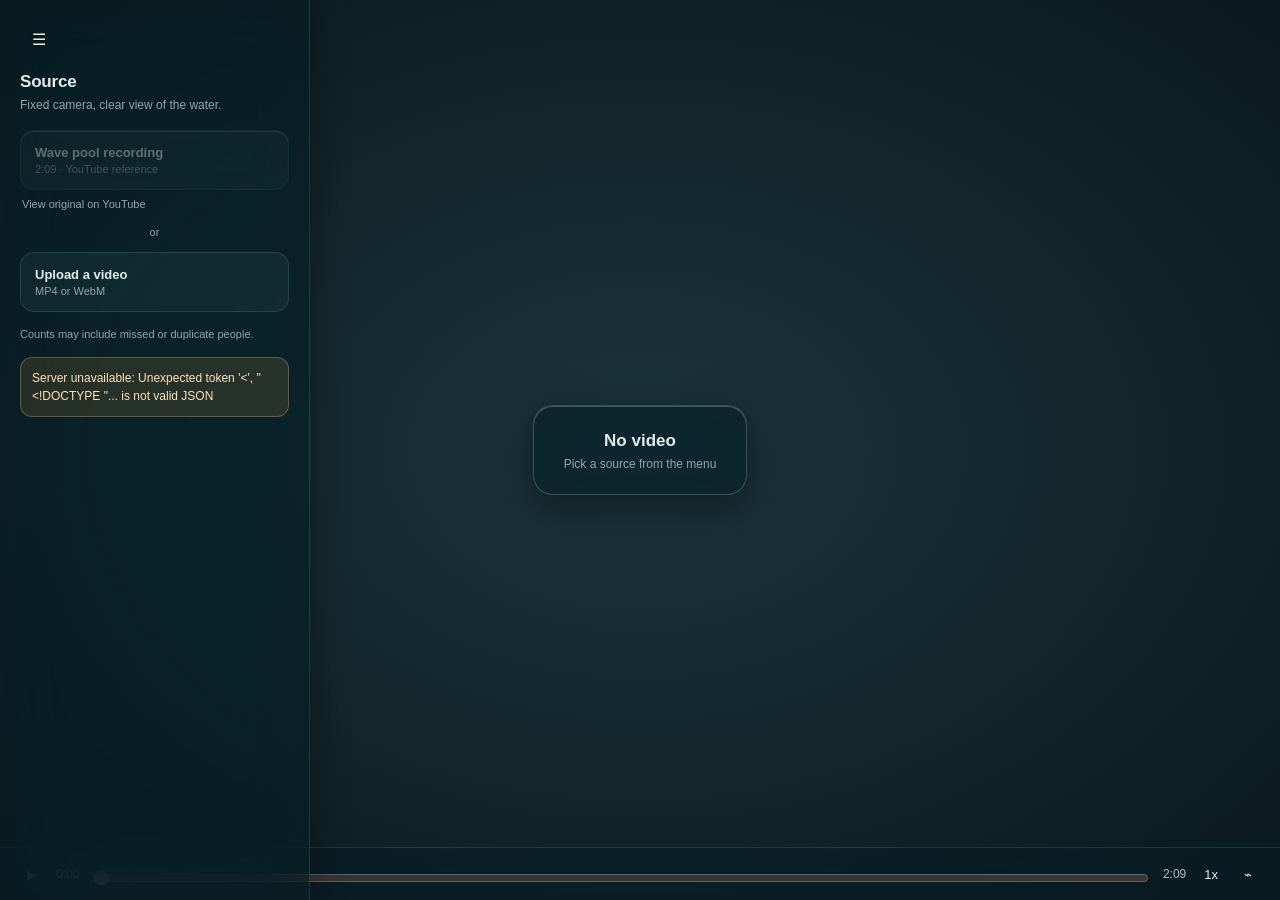
==== frontend/index.html @ 60c7e8cd "Flag possibly under-water swimmers and add 3D view presets - A lost person counts as possibly under " ====
<!doctype html>
<html lang="en">
<head>
  <meta charset="utf-8"><meta name="viewport" content="width=device-width,initial-scale=1">
  <meta name="theme-color" content="#0b1519">
  <title>Poolside - person detection</title>
  <link rel="stylesheet" href="./style.css">
  <link rel="icon" href="data:image/svg+xml,%3Csvg xmlns='http://www.w3.org/2000/svg' viewBox='0 0 32 32'%3E%3Crect width='32' height='32' rx='8' fill='%230b1519'/%3E%3Ctext x='4' y='26' font-size='32' fill='%239be6ce'%3E≈%3C/text%3E%3C/svg%3E">
</head>
<body class="menu-open">
  <button id="menu-toggle" class="menu-toggle" aria-label="Toggle menu" aria-controls="setup-panel" aria-expanded="true">☰</button>
  <header class="topbar">
    <a class="brand" href="/" aria-label="Poolside home"><span class="brand-mark">≈</span> poolside<span class="brand-dot">.</span></a>
    <div class="workspace-label">RECORDED VIDEO <span>/</span> NEW SPACE</div>
    <span class="privacy"><i></i> Server processing</span>
  </header>
  <main>
    <div class="heading"><div><div class="eyebrow">PERSON DETECTION / RF-DETR NANO</div><h1>See the people in your pool.</h1><p>Upload a recording, analyze it, and review person detections in sync with the video.</p></div><span class="edition">PROTOTYPE <b>01</b></span></div>
    <nav class="steps" aria-label="Setup progress">
      <div class="step active" data-step="source"><span>01</span> Connect footage</div><div class="step" data-step="calibrate"><span>02</span> Define your space</div><div class="step" data-step="scan"><span>03</span> Analyze recording</div><div class="step" data-step="twin"><span>04</span> Review</div>
    </nav>
    <div class="workspace">
      <aside id="setup-panel" class="setup-panel">
        <section id="source-panel">
          <h2>Source</h2><p>Fixed camera, clear view of the water.</p>
          <button id="reference-button" class="source-card" disabled><strong>Wave pool recording</strong><small>2:09 · YouTube reference</small></button>
          <a class="source-link" href="https://www.youtube.com/watch?v=PuAfTA2wf7o" target="_blank" rel="noreferrer">View original on YouTube</a>
          <div class="or">or</div>
          <label class="upload-zone" for="video-file"><strong>Upload a video</strong><small>MP4 or WebM</small></label><input id="video-file" type="file" accept="video/mp4,video/webm" hidden>
          <p class="note">Counts may include missed or duplicate people.</p>
        </section>
        <section id="calibrate-panel" hidden>
          <h2>Pool area</h2><p>Drag the four corners around the water, clockwise from the far left.</p>
          <div class="calibration-note">The reference markers approximate the visible region, not the entire pool.</div>
          <div class="field-grid"><label>Width <span>m</span><input id="pool-width" type="number" min="2" max="100" step="0.5" value="20"></label><label>Length <span>m</span><input id="pool-length" type="number" min="2" max="100" step="0.5" value="30"></label><label>Wall height <span>m</span><input id="pool-depth" type="number" min="0.3" max="10" step="0.1" value="1.5"></label><label>Water height <span>m</span><input id="water-height" type="number" min="0.1" max="10" step="0.1" value="1.1"></label></div>
<button id="scan-button" class="primary">Analyze recording</button><button id="last-analysis" class="secondary" hidden>Review last analysis</button><details class="more-settings"><summary>Time settings</summary>
          <p class="micro">Analyzes the whole video by default.</p>
          <div class="field-grid"><label>Analyze from <span>seconds</span><input id="analysis-start" type="number" min="0" step="0.2" value="0"></label><label>Analyze until <span>seconds</span><input id="analysis-end" type="number" min="0.2" step="0.2"></label></div>
          <label class="field-label">Mapping valid until <span>seconds</span><input id="mapping-end" type="number" min="1" step="1" value="95"></label>
          <p class="micro">Mapping starts at this frame. Stop before the reference zoom at 1:35, or before any camera movement in your own clip.</p>
          </details><button id="calibration-import" class="text-button">Import box results</button><button id="back-button" class="text-button">Change video</button>
        </section>
        <section id="scan-panel" hidden>
          <h2>Analysis</h2><p>Running on the server. You can review results while it runs.</p>
          <div class="scan-log"><div id="scan-geometry">○ Mapping reference plane</div><div id="scan-model">○ Loading vision model</div><div id="scan-detections">○ Detecting visible people</div></div>
          <div class="scan-progress"><div id="scan-progress-bar"></div></div><p id="scan-status" class="micro" aria-live="polite">Preparing your space…</p>
          <button id="review-progress" class="secondary">Review available results</button><button id="cancel-scan" class="text-button">Cancel analysis</button>
        </section>
        <section id="twin-panel" hidden>
          <h2>Review</h2>
          <div class="stat-grid"><div><strong id="person-count">0</strong><span>person boxes - entire frame</span></div><div><strong id="inference-time">—</strong><span>inference / ms</span></div></div>
          <div class="view-switch" role="group" aria-label="View"><button data-view="video" class="selected">Footage</button><button data-view="split">Both</button><button data-view="twin">Digital twin</button></div>
          <div class="twin-details"><div><span>Water region</span><b id="region-size">20 × 30 m</b></div><div><span>Geometry</span><b>Estimated</b></div><div><span>Inside outline - estimated</span><b id="pool-count">&mdash;</b></div><div><span>Model</span><b>RF-DETR Nano</b></div><div><span>Processing</span><b id="delegate">Starting</b></div></div>
          <label class="field-label">Display confidence <span id="threshold-value">0.20</span><input id="confidence" type="range" min="0.2" max="0.95" step="0.01" value="0.2"></label><p id="job-status" class="micro" aria-live="polite"></p><button id="cancel-job" class="text-button" hidden>Cancel analysis</button><button id="recalibrate-button" class="secondary">Adjust pool mapping</button>
          <button id="export-button" class="text-button">Export setup</button>
          <button id="tracking-button" class="text-button">Import box results</button><input id="tracking-file" type="file" accept=".json,application/json" hidden>
          <button id="resume-inference" class="text-button" hidden>Return to server results</button>
          <p class="micro">No identity tracking or drowning classification in this version. Pool membership and 3D positions are approximate.</p>
        </section>
        <div id="message" role="status" aria-live="polite" hidden></div>
      </aside>
      <section class="viewer-area" aria-label="Video and digital twin">
        <div class="viewer-top"><span><i class="status-dot"></i><b id="viewer-title">REFERENCE / WAVE POOL</b></span><span id="viewer-meta">RECORDED FOOTAGE</span></div>
        <div id="stage" class="stage">
          <div id="video-pane" class="video-pane"><video id="video" preload="auto" playsinline muted></video><canvas id="overlay" aria-label="Pool calibration and person boxes"></canvas><div id="handles"></div><div id="video-empty"><div class="empty-card"><p>No video</p><small>Pick a source from the menu</small></div></div></div>
          <div id="three-pane" class="three-pane"><canvas id="three-canvas" aria-label="Interactive estimated 3D pool"></canvas><div class="scene-label">Estimated 3D view</div><div class="orbit-hint">Drag to orbit · Scroll to zoom</div><div class="view-presets"><button data-preset="top">Top</button><button data-preset="front">Front</button><button data-preset="camera">Camera</button></div><button id="reset-camera" aria-label="Reset 3D camera">⌖</button></div>
          <div id="scan-effect" hidden><div class="scan-line"></div><div class="scan-chip"><i></i>Analyzing frames</div></div>
          <div id="zoom-warning" hidden><strong>Camera framing has changed.</strong><span>The water mapping ends here. Recalibrate this segment to continue the 3D view.</span><button id="zoom-recalibrate">Recalibrate segment →</button></div>
          <div id="hud" class="hud" hidden><strong id="hud-people">0</strong> people detected<div id="hud-alert" hidden></div></div>
        </div>
        <div class="transport"><button id="play-button" aria-label="Play recording" disabled>▶</button><span id="time-current">0:00</span><input id="timeline" aria-label="Seek recording" type="range" min="0" max="129" step="0.01" value="0" disabled><span id="time-total">2:09</span><button id="speed-button" title="Playback speed">1x</button><button id="mute-button" aria-label="Toggle audio">⌁</button></div>
        <div class="viewer-footer"><span id="tracking-status">Awaiting source connection</span><span>RECORDED ANALYSIS <i>↗</i></span></div>
      </section>
    </div>
    <footer><span><i></i> Video is processed and stored on the connected server.</span><span>Person detection prototype - no drowning assessment</span></footer>
  </main>
  <script type="module" src="./app.js"></script>
</body>
</html>
---- frontend/style.css ----
/* Apple-style glass over full-window video, tinted with the original Poolside teal and mint. Three glass tiers, one mint accent. */
:root{
  --font:-apple-system,BlinkMacSystemFont,"SF Pro Text","SF Pro Display","Helvetica Neue",Inter,Arial,sans-serif;
  --text:#e2ece9;--text-mid:rgba(226,236,233,.78);--text-muted:#8fa8a8;
  --glass-strong:rgba(12,28,33,.58);--glass-mid:rgba(155,230,206,.10);--glass-light:rgba(155,230,206,.05);
  --edge:rgba(171,242,216,.24);--edge-light:rgba(171,242,216,.13);--rim:inset 0 1px 0 rgba(205,255,236,.24);
  --shadow:0 12px 40px rgba(0,0,0,.4);
  --accent:#9be6ce;--accent-hover:#b6f0da;--on-accent:#15362c;--tint-hover:rgba(155,230,206,.18);
  color-scheme:dark;
}
*{box-sizing:border-box}
html,body{margin:0;height:100%;background:#091215;color:var(--text);font-family:var(--font);-webkit-font-smoothing:antialiased;font-synthesis:none}
button,input{font:inherit;color:inherit}
button{cursor:pointer}
button:disabled{opacity:.4;cursor:default}
:focus-visible{outline:2px solid var(--accent);outline-offset:3px}
[hidden]{display:none!important}
p{margin:0;font-size:12px;line-height:1.5;color:var(--text-mid)}

/* Glass tiers */
.setup-panel,.transport,.empty-card,#zoom-warning>div,.scan-chip{
  -webkit-backdrop-filter:blur(28px) saturate(170%);backdrop-filter:blur(28px) saturate(170%);
  background:var(--glass-strong);border:1px solid var(--edge);box-shadow:var(--rim),var(--shadow)}
.source-card,.stat-grid>div,.secondary,.view-switch,#reset-camera{
  -webkit-backdrop-filter:blur(16px);backdrop-filter:blur(16px);
  background:var(--glass-mid);border:1px solid var(--edge-light);box-shadow:var(--rim)}
.upload-zone,input[type=number],.calibration-note,.twin-details,#message{background:var(--glass-light);border:1px solid var(--edge-light)}

/* Page frame: legacy website chrome stays in the DOM for app.js but is not shown */
.topbar,.heading,.steps,footer,.viewer-top,.viewer-footer{display:none}
main{padding:0}
.workspace{position:fixed;inset:0}
.viewer-area{position:absolute;inset:0;display:flex;flex-direction:column;background:#091215}
.stage{position:relative;flex:1;overflow:hidden;background:#091215}
.video-pane{position:absolute;inset:0;transition:opacity 1.3s,width .7s}
.video-pane video{width:100%;height:100%;object-fit:contain;display:block}
.video-pane canvas{position:absolute;inset:0;width:100%;height:100%;pointer-events:none}
#handles{position:absolute;inset:0;pointer-events:none}
.three-pane{position:absolute;inset:0;opacity:0;pointer-events:none;transition:opacity 1.5s,left .7s;background:radial-gradient(ellipse at 50% 60%,#173337,#0b191d 80%)}
#three-canvas{width:100%;height:100%;display:block;touch-action:none}
.stage[data-view=twin] .three-pane{opacity:1;pointer-events:auto}
.stage[data-view=twin] .video-pane{opacity:0;pointer-events:none}
.stage[data-view=split] .video-pane{width:50%}
.stage[data-view=split] .three-pane{left:50%;opacity:1;pointer-events:auto;border-left:1px solid var(--edge-light)}

/* Menu */
.menu-toggle{position:fixed;top:20px;left:20px;z-index:8;width:38px;height:38px;border-radius:12px;font-size:16px;display:grid;place-items:center}
.setup-panel{position:absolute;top:0;left:0;bottom:0;width:min(310px,88vw);z-index:7;overflow-y:auto;border:0;border-right:1px solid var(--edge-light);border-radius:0;box-shadow:8px 0 30px rgba(0,0,0,.25);padding:72px 20px 90px;transform:translateX(-100%);transition:transform .3s cubic-bezier(.2,.8,.2,1)}
body.menu-open .setup-panel{transform:none}
.setup-panel h2{font-size:17px;font-weight:600;letter-spacing:-.2px;margin:0 0 4px}
.setup-panel h2+p{color:var(--text-muted)}
.source-card{width:100%;margin-top:16px;text-align:left;border-radius:14px;padding:14px;transition:background .2s}
.source-card:hover{background:var(--tint-hover)}
.source-card strong,.upload-zone strong{display:block;font-size:13px;font-weight:600}
.source-card small,.upload-zone small{display:block;font-size:11px;color:var(--text-muted);margin-top:3px}
.source-link{display:inline-block;margin:8px 2px 0;font-size:11px;color:var(--text-muted);text-decoration:none}
.source-link:hover{color:var(--text)}
.or{text-align:center;font-size:11px;color:var(--text-muted);margin:14px 0}
.upload-zone{display:block;border-radius:14px;padding:14px;cursor:pointer;transition:background .2s}
.upload-zone:hover{background:var(--glass-mid)}
.note{margin-top:14px;font-size:11px;color:var(--text-muted)}

/* Fields and buttons */
.field-grid{display:grid;grid-template-columns:1fr 1fr;gap:10px;margin-top:14px}
.field-grid label,.field-label{display:block;font-size:11px;color:var(--text-mid)}
.field-grid span,.field-label span{float:right;color:var(--text-muted)}
.field-label{margin-top:14px}
input[type=number]{width:100%;margin-top:6px;padding:8px 10px;border-radius:10px;font-size:13px;font-variant-numeric:tabular-nums}
input[type=range]{width:100%;margin-top:10px;accent-color:var(--accent)}
.calibration-note{font-size:11px;line-height:1.5;color:var(--text-mid);border-radius:10px;padding:9px 11px;margin:12px 0 0}
.micro{font-size:11px;color:var(--text-muted);margin-top:8px}
.primary,.secondary{width:100%;display:block;text-align:center;border-radius:12px;padding:11px 14px;font-size:13px;font-weight:600;margin-top:14px}
.primary{background:var(--accent);border:0;color:var(--on-accent);box-shadow:inset 0 1px 0 rgba(255,255,255,.45)}
.primary:hover{background:var(--accent-hover)}
.secondary{font-weight:500}
.secondary:hover{background:var(--tint-hover)}
.secondary+.secondary,.primary+.secondary{margin-top:8px}
.text-button{display:block;background:none;border:0;padding:9px 2px 0;font-size:12px;color:var(--text-muted)}
.text-button:hover{color:var(--text)}

/* Analysis */
.scan-log{display:flex;flex-direction:column;gap:10px;margin:18px 0;font-size:12px;color:var(--text-mid)}
.scan-log .complete{color:var(--text)}
.scan-progress{height:4px;border-radius:4px;background:var(--glass-mid);overflow:hidden}
.scan-progress>div{height:100%;width:3%;background:var(--accent);transition:width .7s}

/* Review */
.stat-grid{display:grid;grid-template-columns:1fr 1fr;gap:8px;margin-top:14px}
.stat-grid>div{border-radius:14px;padding:12px}
.stat-grid strong{display:block;font-size:26px;font-weight:600;letter-spacing:-.5px;font-variant-numeric:tabular-nums}
.stat-grid span{display:block;font-size:11px;color:var(--text-muted);margin-top:2px}
.view-switch{display:flex;gap:2px;padding:3px;border-radius:11px;margin:14px 0}
.view-switch button{flex:1;background:none;border:0;border-radius:8px;padding:7px 4px;font-size:12px;color:var(--text-mid)}
.view-switch .selected{background:rgba(155,230,206,.22);color:#e6fbf3;box-shadow:var(--rim),0 1px 4px rgba(0,0,0,.25)}
.twin-details{display:flex;flex-direction:column;border-radius:12px;padding:2px 12px;font-size:12px}
.twin-details>div{display:flex;justify-content:space-between;padding:9px 0;border-bottom:1px solid var(--edge-light)}
.twin-details>div:last-child{border-bottom:0}
.twin-details span{color:var(--text-muted)}
.twin-details b{font-weight:500}
#message{border-radius:12px;padding:11px;margin-top:14px;font-size:12px;line-height:1.5;color:#ffe2b8;background:rgba(255,170,60,.12);border-color:rgba(255,190,110,.3)}

/* On-video overlays */
.hud{position:absolute;top:20px;right:20px;z-index:5;border-radius:14px;padding:9px 14px;font-size:17px;font-weight:500;pointer-events:none;font-variant-numeric:tabular-nums}
.hud strong{font-weight:700}
.transport{position:absolute;left:0;right:0;bottom:0;z-index:6;display:flex;align-items:center;gap:12px;padding:12px 20px;border:0;border-top:1px solid var(--edge-light);border-radius:0;box-shadow:none}
.transport button{background:none;border:0;font-size:13px;color:var(--text);min-width:24px}
.transport span{font-size:12px;color:var(--text-mid);font-variant-numeric:tabular-nums}
.transport input{flex:1;min-width:20px;accent-color:var(--accent);cursor:pointer}
#video-empty{position:absolute;inset:0;display:grid;place-items:center;background:radial-gradient(ellipse,#1b343b,#0a191e)}
.empty-card{border-radius:20px;padding:22px 30px;text-align:center}
.empty-card p{font-size:17px;font-weight:600;color:var(--text)}
.empty-card small{font-size:12px;color:var(--text-muted)}
.corner{position:absolute;transform:translate(-50%,-50%);width:24px;height:24px;border-radius:50%;border:1px solid #daf6e6;background:#87ddc4;color:#12352b;font-size:10px;font-weight:600;pointer-events:auto;cursor:grab;touch-action:none;box-shadow:0 0 0 5px rgba(116,223,196,.16),0 2px 10px rgba(0,0,0,.4)}
.corner:active{cursor:grabbing}
.scene-label{position:absolute;left:72px;top:30px;font-size:12px;color:var(--text-mid);pointer-events:none}
.orbit-hint{position:absolute;left:20px;bottom:84px;font-size:11px;color:var(--text-muted);pointer-events:none}
#reset-camera{position:absolute;right:20px;bottom:78px;width:34px;height:34px;border-radius:10px;font-size:18px}
#scan-effect{position:absolute;inset:0;pointer-events:none}
.scan-line{position:absolute;left:0;right:0;height:120px;background:linear-gradient(transparent,rgba(137,242,213,.18));border-bottom:1px solid #96f5d8;animation:scan 3s linear infinite}
.scan-chip{position:absolute;bottom:84px;left:50%;transform:translateX(-50%);white-space:nowrap;border-radius:999px;padding:8px 14px;font-size:12px;display:flex;align-items:center;gap:8px}
.scan-chip i{width:6px;height:6px;border-radius:50%;background:var(--accent);animation:pulse 1s infinite}
@keyframes scan{from{top:-120px}to{top:100%}}
@keyframes pulse{50%{opacity:.3}}
#zoom-warning{position:absolute;inset:0;z-index:5;display:flex;flex-direction:column;align-items:center;justify-content:center;gap:10px;padding:40px;text-align:center;background:rgba(0,0,0,.35);-webkit-backdrop-filter:blur(8px);backdrop-filter:blur(8px)}
#zoom-warning strong{font-size:17px;font-weight:600}
#zoom-warning span{font-size:12px;color:var(--text-mid);max-width:340px;line-height:1.5}
#zoom-warning button{border:0;border-radius:12px;padding:10px 16px;margin-top:6px;background:var(--accent);color:var(--on-accent);font-weight:600}
@media(prefers-reduced-motion:reduce){*,*:before,*:after{animation:none!important;transition:none!important}}
/* Menu button and people count sit directly on the video: no fill, no border; a shadow keeps them readable over bright water */
.menu-toggle,.hud{background:none;border:0;box-shadow:none;color:var(--text);text-shadow:0 1px 3px rgba(0,0,0,.7)}
.more-settings{margin-top:10px}
.more-settings summary{cursor:pointer;font-size:12px;color:var(--text-muted);list-style:none;padding:0 2px}
.more-settings summary:hover{color:var(--text)}
.more-settings summary::-webkit-details-marker{display:none}
.more-settings[open] summary{margin-bottom:6px}
#hud-alert{margin-top:6px;font-size:13px;font-weight:600}
#hud-alert.warning{color:#ffb000}
#hud-alert.alarm{color:#ff4d4d}
.view-presets{position:absolute;right:62px;bottom:78px;display:flex;gap:2px;padding:3px;border-radius:11px;background:var(--glass-mid);border:1px solid var(--edge-light);-webkit-backdrop-filter:blur(16px);backdrop-filter:blur(16px)}
.view-presets button{background:none;border:0;border-radius:8px;padding:7px 10px;font-size:12px;color:var(--text-mid)}
.view-presets button:hover{background:var(--tint-hover);color:var(--text)}
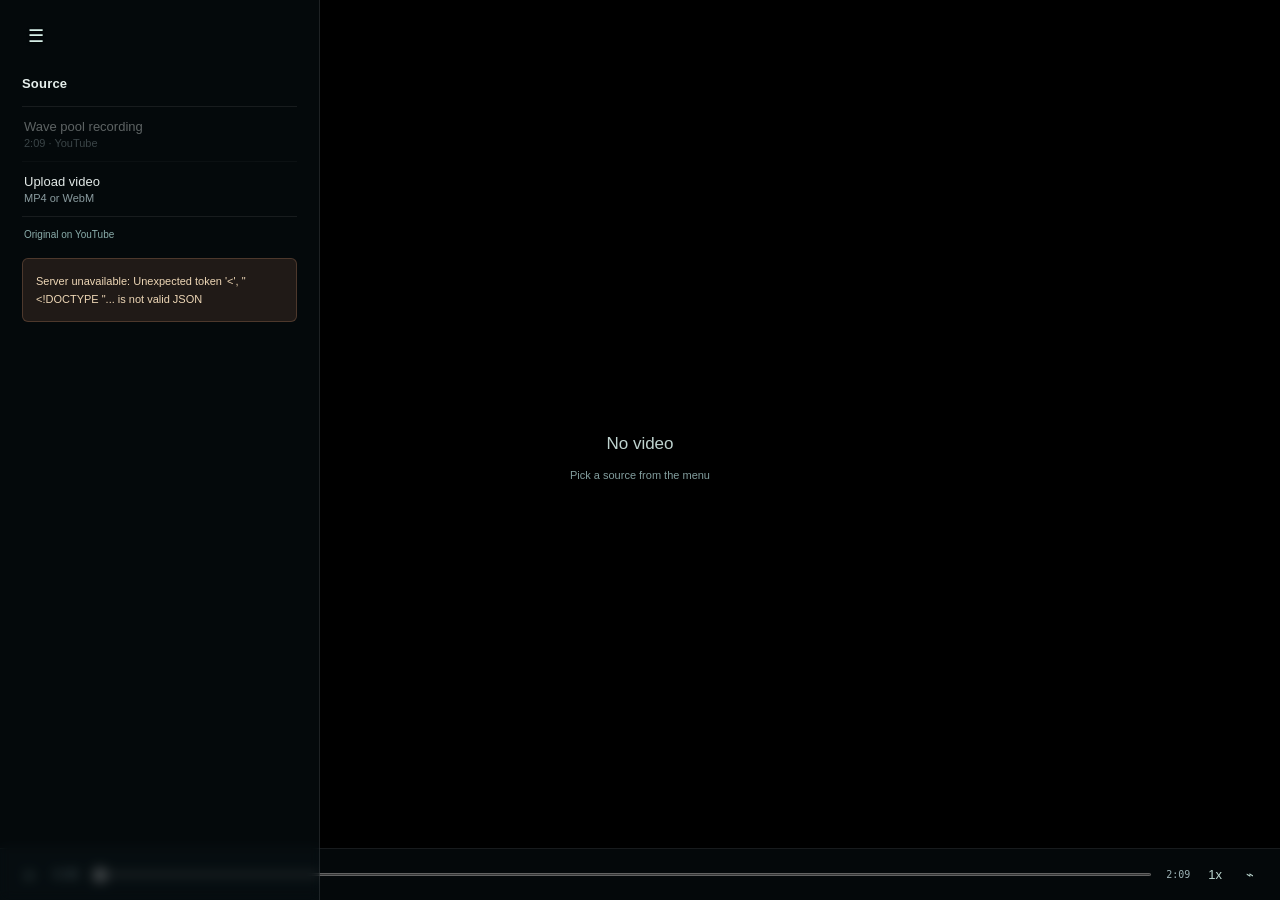
==== commit 760d6f5b: "Fine-tuned model on GPU, extra pool corners, second preset video - Use Joanne's fine-tuned RF-DETR S" ====
--- a/frontend/index.html
+++ b/frontend/index.html
@@ -22,23 +22,24 @@
     <div class="workspace">
       <aside id="setup-panel" class="setup-panel">
         <section id="source-panel">
-          <h2>Source</h2><p>Fixed camera, clear view of the water.</p>
-          <button id="reference-button" class="source-card" disabled><strong>Wave pool recording</strong><small>2:09 · YouTube reference</small></button>
-          <a class="source-link" href="https://www.youtube.com/watch?v=PuAfTA2wf7o" target="_blank" rel="noreferrer">View original on YouTube</a>
-          <div class="or">or</div>
-          <label class="upload-zone" for="video-file"><strong>Upload a video</strong><small>MP4 or WebM</small></label><input id="video-file" type="file" accept="video/mp4,video/webm" hidden>
-          <p class="note">Counts may include missed or duplicate people.</p>
+          <h2>Source</h2>
+          <div class="source-list">
+            <button id="reference-button" class="source-row" disabled><strong>Wave pool recording</strong><small>2:09 · YouTube</small></button>
+            <label class="source-row" for="video-file"><strong>Upload video</strong><small>MP4 or WebM</small></label><input id="video-file" type="file" accept="video/mp4,video/webm" hidden>
+          </div>
+          <a class="source-link" href="https://www.youtube.com/watch?v=PuAfTA2wf7o" target="_blank" rel="noreferrer">Original on YouTube</a>
         </section>
         <section id="calibrate-panel" hidden>
-          <h2>Pool area</h2><p>Drag the four corners around the water, clockwise from the far left.</p>
-          <div class="calibration-note">The reference markers approximate the visible region, not the entire pool.</div>
+          <h2>Pool area</h2><p>Drag the four markers around a rectangular patch of water. Start at the far left and go clockwise. Add corners to cover more of the pool; the 3D view needs exactly four.</p>
+          <div class="corner-actions"><button id="add-corner" class="secondary">Add corner</button><button id="remove-corner" class="text-button">Remove last corner</button></div>
+          <input id="measured-plane" type="checkbox" hidden>
           <div class="field-grid"><label>Width <span>m</span><input id="pool-width" type="number" min="2" max="100" step="0.5" value="20"></label><label>Length <span>m</span><input id="pool-length" type="number" min="2" max="100" step="0.5" value="30"></label><label>Wall height <span>m</span><input id="pool-depth" type="number" min="0.3" max="10" step="0.1" value="1.5"></label><label>Water height <span>m</span><input id="water-height" type="number" min="0.1" max="10" step="0.1" value="1.1"></label></div>
 <button id="scan-button" class="primary">Analyze recording</button><button id="last-analysis" class="secondary" hidden>Review last analysis</button><details class="more-settings"><summary>Time settings</summary>
           <p class="micro">Analyzes the whole video by default.</p>
           <div class="field-grid"><label>Analyze from <span>seconds</span><input id="analysis-start" type="number" min="0" step="0.2" value="0"></label><label>Analyze until <span>seconds</span><input id="analysis-end" type="number" min="0.2" step="0.2"></label></div>
           <label class="field-label">Mapping valid until <span>seconds</span><input id="mapping-end" type="number" min="1" step="1" value="95"></label>
           <p class="micro">Mapping starts at this frame. Stop before the reference zoom at 1:35, or before any camera movement in your own clip.</p>
-          </details><button id="calibration-import" class="text-button">Import box results</button><button id="back-button" class="text-button">Change video</button>
+          </details><button id="calibration-import" class="text-button">Import existing box results</button><button id="back-button" class="text-button">← Change recording</button>
         </section>
         <section id="scan-panel" hidden>
           <h2>Analysis</h2><p>Running on the server. You can review results while it runs.</p>
@@ -50,29 +51,52 @@
           <h2>Review</h2>
           <div class="stat-grid"><div><strong id="person-count">0</strong><span>person boxes - entire frame</span></div><div><strong id="inference-time">—</strong><span>inference / ms</span></div></div>
           <div class="view-switch" role="group" aria-label="View"><button data-view="video" class="selected">Footage</button><button data-view="split">Both</button><button data-view="twin">Digital twin</button></div>
-          <div class="twin-details"><div><span>Water region</span><b id="region-size">20 × 30 m</b></div><div><span>Geometry</span><b>Estimated</b></div><div><span>Inside outline - estimated</span><b id="pool-count">&mdash;</b></div><div><span>Model</span><b>RF-DETR Nano</b></div><div><span>Processing</span><b id="delegate">Starting</b></div></div>
-          <label class="field-label">Display confidence <span id="threshold-value">0.20</span><input id="confidence" type="range" min="0.2" max="0.95" step="0.01" value="0.2"></label><p id="job-status" class="micro" aria-live="polite"></p><button id="cancel-job" class="text-button" hidden>Cancel analysis</button><button id="recalibrate-button" class="secondary">Adjust pool mapping</button>
-          <button id="export-button" class="text-button">Export setup</button>
-          <button id="tracking-button" class="text-button">Import box results</button><input id="tracking-file" type="file" accept=".json,application/json" hidden>
+          <div class="twin-details"><div><span>Water region</span><b id="region-size">20 × 30 m</b></div><div><span>Calibration</span><b id="calibration-kind">Approximate</b></div><div><span>Inside outline - estimated</span><b id="pool-count">&mdash;</b></div><div><span>Processing</span><b id="delegate">Starting</b></div></div>
+          <p id="surface-position" class="micro" aria-live="polite">Pause and select a 3D marker to inspect its estimated position across the water.</p>
+          <label class="field-label">Display confidence <span id="threshold-value">0.20</span><input id="confidence" type="range" min="0.2" max="0.95" step="0.01" value="0.2"></label><p id="job-status" class="micro" aria-live="polite"></p><button id="cancel-job" class="text-button" hidden>Cancel analysis</button><button id="new-analysis" class="text-button" hidden>Run a new analysis</button><button id="recalibrate-button" class="secondary">Adjust pool mapping <span>↗</span></button>
+          <button id="export-button" class="text-button">↓ Export setup</button>
+          <button id="tracking-button" class="text-button">↑ Import existing box results</button><input id="tracking-file" type="file" accept=".json,application/json" hidden>
           <button id="resume-inference" class="text-button" hidden>Return to server results</button>
-          <p class="micro">No identity tracking or drowning classification in this version. Pool membership and 3D positions are approximate.</p>
+          <div class="review-build">
+            <button id="build-review" class="primary" disabled>Build review events</button>
+            <p id="review-analysis-status" class="micro" role="status">Complete person analysis to build persistent tracks and visibility-loss review events.</p>
+            <progress id="review-analysis-progress" max="1" value="0" hidden aria-label="Review analysis progress"></progress>
+            <p id="review-range" class="micro"></p>
+          </div>
+          <p class="micro">Tracking can lose or switch identities. Head/submersion modeling is incomplete. Visibility-loss events flag concern for human review; they are not a drowning diagnosis. Pool membership and 3D positions are approximate.</p>
         </section>
+    <section id="event-review" class="event-review" hidden aria-label="Visibility-loss event review">
+      <div class="review-heading"><div><h2>Review queue</h2><p id="incident-count" aria-live="polite">No events loaded</p></div><button id="enable-alerts" class="secondary" aria-pressed="false">Enable sound</button></div>
+      <p class="review-legend"><span>Mint: visible</span><span>Yellow: review concern</span><span>Red: urgent review</span> Visibility is not a safety assessment.</p>
+      <p id="track-states" class="micro" aria-live="polite">Track states unavailable at this time.</p>
+      <div id="track-details" class="track-details" aria-label="Current track states"></div>
+      <label class="field-label">Queue filter <select id="incident-filter"><option value="pending">Needs review</option><option value="all">All events</option><option value="confirmed_concern">Confirmed concern</option><option value="dismissed">Dismissed</option></select></label>
+      <div id="incident-list" class="incident-list"></div>
+      <article id="incident-detail" class="incident-detail" hidden>
+        <h3 id="incident-title"></h3><p id="incident-reason"></p><p id="incident-decision" class="micro"></p>
+        <div class="incident-actions"><button id="seek-incident" class="secondary">Seek source recording</button><a id="download-clip" class="secondary" download>Download clip</a></div>
+        <p id="clip-status" class="micro"></p><video id="incident-video" controls preload="metadata" playsinline hidden aria-label="Saved review clip"></video>
+        <label class="field-label" for="incident-note">Review note</label><textarea id="incident-note" maxlength="4000" rows="3" placeholder="Describe what you observed"></textarea>
+        <div class="incident-actions"><button data-decision="confirmed_concern" class="secondary">Confirm concern</button><button data-decision="dismissed" class="secondary">Dismiss</button><button data-decision="needs_review" class="secondary">Needs review / save note</button></div>
+        <p id="review-save-status" class="micro" role="status"></p>
+      </article>
+    </section>
         <div id="message" role="status" aria-live="polite" hidden></div>
       </aside>
       <section class="viewer-area" aria-label="Video and digital twin">
         <div class="viewer-top"><span><i class="status-dot"></i><b id="viewer-title">REFERENCE / WAVE POOL</b></span><span id="viewer-meta">RECORDED FOOTAGE</span></div>
         <div id="stage" class="stage">
-          <div id="video-pane" class="video-pane"><video id="video" preload="auto" playsinline muted></video><canvas id="overlay" aria-label="Pool calibration and person boxes"></canvas><div id="handles"></div><div id="video-empty"><div class="empty-card"><p>No video</p><small>Pick a source from the menu</small></div></div></div>
-          <div id="three-pane" class="three-pane"><canvas id="three-canvas" aria-label="Interactive estimated 3D pool"></canvas><div class="scene-label">Estimated 3D view</div><div class="orbit-hint">Drag to orbit · Scroll to zoom</div><div class="view-presets"><button data-preset="top">Top</button><button data-preset="front">Front</button><button data-preset="camera">Camera</button></div><button id="reset-camera" aria-label="Reset 3D camera">⌖</button></div>
-          <div id="scan-effect" hidden><div class="scan-line"></div><div class="scan-chip"><i></i>Analyzing frames</div></div>
+          <div id="video-pane" class="video-pane"><video id="video" preload="auto" playsinline muted></video><canvas id="overlay" aria-label="Pool calibration and person boxes"></canvas><div id="handles"></div><div id="video-empty"><p>No video</p><small>Pick a source from the menu</small></div></div>
+          <div id="three-pane" class="three-pane"><canvas id="three-canvas" aria-label="Interactive estimated 3D pool"></canvas><div class="scene-label">Water-plane position estimates</div><div class="orbit-hint">Drag to orbit · Scroll to zoom · Select a marker</div><div class="view-presets"><button data-preset="top">Top</button><button data-preset="front">Front</button><button data-preset="camera">Camera</button></div><button id="reset-camera" aria-label="Reset 3D camera">⌖</button></div>
+          <div id="scan-effect" hidden><div class="scan-line"></div><div class="scan-chip"><i></i> ANALYZING RECORDED FRAMES</div></div>
           <div id="zoom-warning" hidden><strong>Camera framing has changed.</strong><span>The water mapping ends here. Recalibrate this segment to continue the 3D view.</span><button id="zoom-recalibrate">Recalibrate segment →</button></div>
-          <div id="hud" class="hud" hidden><strong id="hud-people">0</strong> people detected<div id="hud-alert" hidden></div></div>
+          <div id="hud" class="hud" hidden><strong id="hud-people">0</strong> people detected<div id="hud-alert" hidden></div><div id="hud-back" hidden></div></div>
         </div>
         <div class="transport"><button id="play-button" aria-label="Play recording" disabled>▶</button><span id="time-current">0:00</span><input id="timeline" aria-label="Seek recording" type="range" min="0" max="129" step="0.01" value="0" disabled><span id="time-total">2:09</span><button id="speed-button" title="Playback speed">1x</button><button id="mute-button" aria-label="Toggle audio">⌁</button></div>
         <div class="viewer-footer"><span id="tracking-status">Awaiting source connection</span><span>RECORDED ANALYSIS <i>↗</i></span></div>
       </section>
     </div>
-    <footer><span><i></i> Video is processed and stored on the connected server.</span><span>Person detection prototype - no drowning assessment</span></footer>
+    <footer><span><i></i> Video is processed and stored on the connected server.</span><span>Visibility-loss review prototype - no drowning assessment</span></footer>
   </main>
   <script type="module" src="./app.js"></script>
 </body>
--- a/frontend/style.css
+++ b/frontend/style.css
@@ -1,141 +1,62 @@
-/* Apple-style glass over full-window video, tinted with the original Poolside teal and mint. Three glass tiers, one mint accent. */
-:root{
-  --font:-apple-system,BlinkMacSystemFont,"SF Pro Text","SF Pro Display","Helvetica Neue",Inter,Arial,sans-serif;
-  --text:#e2ece9;--text-mid:rgba(226,236,233,.78);--text-muted:#8fa8a8;
-  --glass-strong:rgba(12,28,33,.58);--glass-mid:rgba(155,230,206,.10);--glass-light:rgba(155,230,206,.05);
-  --edge:rgba(171,242,216,.24);--edge-light:rgba(171,242,216,.13);--rim:inset 0 1px 0 rgba(205,255,236,.24);
-  --shadow:0 12px 40px rgba(0,0,0,.4);
-  --accent:#9be6ce;--accent-hover:#b6f0da;--on-accent:#15362c;--tint-hover:rgba(155,230,206,.18);
-  color-scheme:dark;
-}
-*{box-sizing:border-box}
-html,body{margin:0;height:100%;background:#091215;color:var(--text);font-family:var(--font);-webkit-font-smoothing:antialiased;font-synthesis:none}
-button,input{font:inherit;color:inherit}
-button{cursor:pointer}
-button:disabled{opacity:.4;cursor:default}
-:focus-visible{outline:2px solid var(--accent);outline-offset:3px}
-[hidden]{display:none!important}
-p{margin:0;font-size:12px;line-height:1.5;color:var(--text-mid)}
+:root{font-family:Inter,'Segoe UI',Arial,sans-serif;color:#e2e9e7;background:#0b1519;font-synthesis:none;color-scheme:dark;--muted:#8a9b9f;--line:#26363b;--mint:#9be6ce;--cyan:#6bcfd0}*{box-sizing:border-box}body{margin:0}button,input{font:inherit}button,a,label.upload-zone{ -webkit-tap-highlight-color:transparent}button{cursor:pointer}button:disabled{opacity:.4;cursor:wait}button:focus-visible,a:focus-visible,input:focus-visible,.corner:focus-visible{outline:2px solid var(--mint);outline-offset:4px}[hidden]{display:none!important}.topbar{height:84px;border-bottom:1px solid var(--line);display:flex;align-items:center;justify-content:space-between;padding:0 4vw}.brand{font-size:27px;letter-spacing:-1px;font-weight:650;text-decoration:none;color:#eff4f1;display:flex;align-items:center;gap:10px}.brand-mark{font-size:36px;color:var(--mint);font-weight:400}.brand-dot{color:var(--mint);margin-left:-8px}.workspace-label{font-size:10px;letter-spacing:2px;color:var(--muted)}.workspace-label span{margin:0 20px;color:#43565c}.privacy{font-size:11px;color:#a6b7b8;display:flex;align-items:center;gap:8px}.privacy i,footer i{width:6px;height:6px;background:var(--mint);border-radius:50%;display:inline-block}main{max-width:1600px;margin:auto;padding:44px 4vw 20px}.heading{display:flex;justify-content:space-between;align-items:center}.eyebrow,.section-kicker{font-size:9px;letter-spacing:2.5px;color:var(--mint);font-weight:650}h1{font-weight:400;letter-spacing:-1.8px;font-size:38px;margin:11px 0 10px}p{font-size:12px;line-height:1.8;color:var(--muted);margin:0}.heading p{font-size:13px}.edition{font-size:9px;color:var(--muted);letter-spacing:1.5px}.edition b{font-size:24px;color:#bfd1d0;font-weight:300;margin-left:15px}.steps{display:flex;gap:0;margin:33px 0 26px;border-bottom:1px solid var(--line)}.step{color:#71878c;font-size:11px;flex:1;padding:0 0 18px;position:relative}.step span{font-size:10px;margin-right:13px;display:inline-grid;place-items:center;border:1px solid #34494f;border-radius:50%;width:25px;height:25px}.step.active{color:#def7ea}.step.active:after{content:'';position:absolute;height:2px;background:var(--mint);bottom:-1px;left:0;width:80%}.step.active span{background:var(--mint);color:#14332c;border-color:var(--mint)}.step.done span{border-color:var(--mint);color:var(--mint)}.workspace{display:grid;grid-template-columns:285px minmax(0,1fr);gap:29px}.setup-panel{background:#101e23;border:1px solid var(--line);border-radius:12px;padding:26px 22px;min-height:520px}.section-kicker{font-size:8px;letter-spacing:2px;color:#839d9e}h2{font-size:24px;font-weight:450;letter-spacing:-.7px;line-height:1.2;margin:15px 0 12px}.source-card{width:100%;margin-top:28px;text-align:left;display:flex;align-items:center;gap:10px;border:1px solid #537c72;background:#18312f;border-radius:8px;padding:17px 11px;color:#e0f4ee;transition:background .2s}.source-card:hover{background:#22433e}.source-icon{font-size:26px;color:var(--mint)}.source-card strong{display:block;font-weight:500;font-size:11px}.source-card small{display:block;font-size:9px;color:#86a9a3;margin-top:6px}.arrow{margin-left:auto;font-size:16px;color:#a6d9cb}.source-link{font-size:9px;color:#8aacaa;display:block;margin:10px 2px 0;text-decoration:none}.or{display:flex;align-items:center;gap:10px;font-size:8px;letter-spacing:1.3px;color:#728e93;margin:24px 0}.or:before,.or:after{content:'';height:1px;background:var(--line);flex:1}.upload-zone{display:flex;align-items:center;flex-direction:column;gap:9px;border:1px dashed #3a545b;border-radius:8px;padding:22px 8px;cursor:pointer;transition:background .2s}.upload-zone:hover{background:#1a2c31}.upload-zone>span{font-size:22px;color:#a9c9c4}.upload-zone strong{font-size:11px;font-weight:500}.upload-zone small{font-size:9px;color:#7d969c}.note{display:flex;gap:10px;margin-top:27px}.note p{font-size:10px;line-height:1.6}.note-icon{color:#84bfb3;font-size:20px}.viewer-area{min-width:0;display:flex;flex-direction:column;border:1px solid var(--line);border-radius:12px;overflow:hidden;background:#101e23}.viewer-top{padding:17px 20px;display:flex;justify-content:space-between;font-size:8px;letter-spacing:1.5px;color:#9cafb1}.viewer-top>span:first-child{display:flex;align-items:center;gap:8px}.viewer-top b{font-weight:500}.status-dot{height:5px;width:5px;background:var(--mint);border-radius:50%}.stage{position:relative;background:#091215;aspect-ratio:16/10;min-height:300px;overflow:hidden;flex:1}.video-pane{position:absolute;inset:0;transition:opacity 1.3s, width .7s;background:#091215}.video-pane video{width:100%;height:100%;object-fit:contain;display:block}.video-pane canvas{position:absolute;inset:0;width:100%;height:100%;pointer-events:none}#handles{position:absolute;inset:0;pointer-events:none}.corner{position:absolute;transform:translate(-50%,-50%);width:24px;height:24px;border:1px solid #daf6e6;background:#87ddc4;color:#12352b;border-radius:50%;font-size:10px;pointer-events:auto;cursor:grab;touch-action:none;box-shadow:0 0 0 5px #74dfc428}.corner:active{cursor:grabbing}.three-pane{position:absolute;inset:0;opacity:0;pointer-events:none;transition:opacity 1.5s,left .7s;background:radial-gradient(ellipse at 50% 60%,#173337,#0b191d 80%)}#three-canvas{width:100%;height:100%;display:block;touch-action:none}.stage[data-view=twin] .three-pane{opacity:1;pointer-events:auto}.stage[data-view=twin] .video-pane{opacity:0;pointer-events:none}.stage[data-view=split] .video-pane{width:50%}.stage[data-view=split] .three-pane{left:50%;opacity:1;pointer-events:auto;border-left:1px solid #345253}.stage[data-view=split] .scene-label{font-size:7px}.scene-label{position:absolute;left:20px;top:20px;letter-spacing:2px;font-size:8px;color:#90b3b2;pointer-events:none}.orbit-hint{position:absolute;bottom:18px;left:20px;font-size:9px;color:#769395;pointer-events:none}#reset-camera{position:absolute;right:15px;bottom:13px;width:30px;height:30px;background:#19353a;border:1px solid #426266;border-radius:5px;color:#a5d9cd;font-size:21px}.view-badge{position:absolute;right:18px;top:17px;letter-spacing:1.3px;font-size:8px;color:#cce8e1;padding:7px 9px;background:#0b1d2390;border:1px solid #b1e8d92a;border-radius:4px;pointer-events:none}.transport{display:flex;align-items:center;gap:12px;padding:17px 20px;border-top:1px solid var(--line)}.transport button{background:none;border:0;color:#bbd6cf;font-size:13px}.transport span{font-family:monospace;font-size:10px;color:#9cb2b5}.transport input{flex:1;min-width:20px;accent-color:var(--mint);height:3px;cursor:pointer}.viewer-footer{padding:0 20px 16px;display:flex;justify-content:space-between;gap:10px;font-size:8px;color:#789298}.viewer-footer>span:last-child{font-size:7px;letter-spacing:1.2px;white-space:nowrap}.viewer-footer i{font-style:normal;color:#a4cbbd;font-size:12px;margin-left:4px}#video-empty{position:absolute;inset:0;display:grid;place-content:center;text-align:center;background:radial-gradient(ellipse,#1b343b,#0a191e)}#video-empty>span{font-size:62px;font-weight:200;color:#65a496}#video-empty p{font-size:17px;color:#bed2ce;margin:10px 0}#video-empty small{font-size:11px;color:#839e9e}.field-grid{display:grid;grid-template-columns:1fr 1fr;gap:12px;margin-top:20px}.field-grid label,.field-label{font-size:9px;color:#a4b8b8;display:block}.field-grid span,.field-label span{float:right;color:#698b8f}input[type=number]{width:100%;border:1px solid #344e53;background:#0e1b20;color:#d3e6e1;border-radius:5px;padding:9px 10px;margin-top:7px;font-size:12px}.field-label{margin-top:14px}.calibration-note{font-size:10px;color:#accac0;border-left:2px solid #80bea8;padding-left:10px;line-height:1.7;margin:13px 0}.micro{font-size:9px;line-height:1.7;margin-top:13px}.primary,.secondary{width:100%;display:flex;align-items:center;justify-content:space-between;border:0;border-radius:6px;padding:13px 14px;font-size:11px;margin-top:22px;background:var(--mint);color:#15362c;font-weight:600}.primary:hover{background:#b6f0da}.secondary{background:#1a3236;border:1px solid #35565b;color:#bfd8d1;font-weight:400}.text-button{display:block;background:none;border:0;color:#88aaa5;font-size:10px;padding:12px 0}.scan-log{display:flex;flex-direction:column;gap:19px;margin:40px 0 25px;font-size:11px;color:#89a6a3}.scan-log .complete{color:var(--mint)}.scan-progress{height:3px;background:#274247}.scan-progress>div{height:100%;width:3%;background:var(--mint);transition:width .7s}.stat-grid{display:grid;grid-template-columns:1fr 1fr;margin-top:28px;padding-bottom:22px;border-bottom:1px solid var(--line)}.stat-grid strong{display:block;font-size:31px;font-weight:350;letter-spacing:-1.2px;color:#d5f4e7}.stat-grid span{font-size:8px;color:#819fa1;display:block;margin-top:5px}.view-switch{display:flex;background:#0b181c;border-radius:6px;padding:4px;gap:2px;margin:22px 0}.view-switch button{background:transparent;border:0;color:#88a29f;font-size:9px;flex:1;padding:9px 3px;border-radius:4px}.view-switch .selected{background:#294941;color:#d4f7e9}.twin-details{display:flex;flex-direction:column;gap:15px;font-size:10px}.twin-details>div{display:flex;justify-content:space-between}.twin-details span{color:#8da4a4}.twin-details b{font-weight:400;color:#c0d6d0}footer{display:flex;justify-content:space-between;color:#637f83;font-size:9px;margin-top:26px;gap:15px}footer i{width:4px;height:4px;margin-right:6px;background:#698b82}#message{border:1px solid #ab785954;background:#49342a69;border-radius:6px;color:#eed7b6;font-size:11px;line-height:1.65;padding:13px;margin-top:18px}#scan-effect{position:absolute;inset:0;background:repeating-linear-gradient(0deg,transparent,transparent 38px,#9de9d616 39px,transparent 40px),repeating-linear-gradient(90deg,transparent,transparent 38px,#9de9d616 39px,transparent 40px);pointer-events:none}.scan-line{position:absolute;left:0;right:0;height:100px;background:linear-gradient(transparent,#89f2d52e);border-bottom:1px solid #96f5d8;animation:scan 3s linear infinite}.scan-chip{position:absolute;top:50%;left:50%;transform:translate(-50%,-50%);white-space:nowrap;color:#b8f3da;font-size:18px;letter-spacing:3px;text-shadow:0 1px 8px #000c}.scan-chip i{display:inline-block;width:11px;height:11px;border-radius:50%;background:var(--mint);margin-right:14px;vertical-align:middle;animation:pulse 1s infinite}@keyframes scan{from{top:-100px}to{top:100%}}@keyframes pulse{50%{opacity:.3}}#zoom-warning{position:absolute;inset:0;background:#071518d9;backdrop-filter:blur(6px);display:flex;align-items:center;justify-content:center;flex-direction:column;padding:40px;text-align:center;gap:15px;z-index:5}#zoom-warning strong{font-weight:400;font-size:23px}#zoom-warning span{font-size:12px;color:#a8bfbc;max-width:350px;line-height:1.8}#zoom-warning button{border:1px solid #668b7d;border-radius:5px;color:var(--mint);background:#234338;padding:12px 16px;margin-top:10px}@media(min-width:1500px){.workspace{grid-template-columns:310px minmax(0,1fr)}.setup-panel{padding:32px 25px}.stage{min-height:570px}}@media(max-width:1000px){main{padding:28px 24px}.workspace{grid-template-columns:245px minmax(0,1fr);gap:16px}.setup-panel{padding:23px 17px}.stage{min-height:410px}.workspace-label{display:none}h1{font-size:32px}.viewer-footer>span:last-child{display:none}}@media(max-width:720px){.topbar{height:65px;padding:0 22px}.privacy{font-size:9px}.heading .edition{display:none}h1{font-size:28px}.heading p{font-size:11px}.steps{margin:25px 0 20px}.step{font-size:0}.step span{font-size:10px}.workspace{display:flex;flex-direction:column}.viewer-area{order:-1}.stage{min-height:280px;aspect-ratio:16/10}.setup-panel{min-height:auto}.heading .eyebrow{font-size:8px}.source-card{margin-top:20px}.source-link{margin-bottom:15px}.stat-grid{margin-top:20px}.view-switch{max-width:360px}footer{flex-direction:column;line-height:1.5}.viewer-top{padding:13px;font-size:7px}.viewer-top>span:last-child{display:none}.scene-label{font-size:6px}.orbit-hint{font-size:7px}.source-card strong{font-size:12px}.or{margin:17px 0}.note{margin-top:18px}}@media(prefers-reduced-motion:reduce){*,*:before,*:after{animation:none!important;transition:none!important}}
+.field-label input[type=range]{width:100%;margin-top:12px;accent-color:var(--mint)} .twin-details b{max-width:145px;overflow-wrap:anywhere;text-align:right}
 
-/* Glass tiers */
-.setup-panel,.transport,.empty-card,#zoom-warning>div,.scan-chip{
-  -webkit-backdrop-filter:blur(28px) saturate(170%);backdrop-filter:blur(28px) saturate(170%);
-  background:var(--glass-strong);border:1px solid var(--edge);box-shadow:var(--rim),var(--shadow)}
-.source-card,.stat-grid>div,.secondary,.view-switch,#reset-camera{
-  -webkit-backdrop-filter:blur(16px);backdrop-filter:blur(16px);
-  background:var(--glass-mid);border:1px solid var(--edge-light);box-shadow:var(--rim)}
-.upload-zone,input[type=number],.calibration-note,.twin-details,#message{background:var(--glass-light);border:1px solid var(--edge-light)}
+/* CCTV layout: the video fills the window; setup and review controls live in a translucent left menu. */
+.topbar,.heading,.steps,footer,.viewer-top,.viewer-footer{display:none}
+main{max-width:none;padding:0}
+.workspace{display:block;position:fixed;inset:0}
+.viewer-area{position:absolute;inset:0;border:0;border-radius:0;background:#000}
+.stage{aspect-ratio:auto;min-height:0;background:#000}
+.video-pane,#video-empty{background:#000}
+.transport{position:absolute;left:0;right:0;bottom:0;z-index:6;background:#050b0dcc;backdrop-filter:blur(8px);border-top:1px solid #ffffff14}
+.setup-panel{position:absolute;top:0;left:0;bottom:0;width:320px;max-width:86vw;z-index:7;overflow-y:auto;min-height:0;border:0;border-right:1px solid #ffffff1a;border-radius:0;background:#0b151973;backdrop-filter:blur(6px);padding:76px 22px 90px;transform:translateX(-100%);transition:transform .25s ease}
+body.menu-open .setup-panel{transform:none}body.menu-open .scan-chip{left:calc(50% + min(320px,86vw)/2)}
+.scene-label{left:72px;top:30px}.orbit-hint{bottom:80px}#reset-camera{bottom:74px}
+.setup-panel h2{font-size:13px;font-weight:600;letter-spacing:.2px;margin:0 0 6px;color:#e6efec}
+.setup-panel h2+p{font-size:11px;line-height:1.5;color:#a9bcbc}
 
-/* Page frame: legacy website chrome stays in the DOM for app.js but is not shown */
-.topbar,.heading,.steps,footer,.viewer-top,.viewer-footer{display:none}
-main{padding:0}
-.workspace{position:fixed;inset:0}
-.viewer-area{position:absolute;inset:0;display:flex;flex-direction:column;background:#091215}
-.stage{position:relative;flex:1;overflow:hidden;background:#091215}
-.video-pane{position:absolute;inset:0;transition:opacity 1.3s,width .7s}
-.video-pane video{width:100%;height:100%;object-fit:contain;display:block}
-.video-pane canvas{position:absolute;inset:0;width:100%;height:100%;pointer-events:none}
-#handles{position:absolute;inset:0;pointer-events:none}
-.three-pane{position:absolute;inset:0;opacity:0;pointer-events:none;transition:opacity 1.5s,left .7s;background:radial-gradient(ellipse at 50% 60%,#173337,#0b191d 80%)}
-#three-canvas{width:100%;height:100%;display:block;touch-action:none}
-.stage[data-view=twin] .three-pane{opacity:1;pointer-events:auto}
-.stage[data-view=twin] .video-pane{opacity:0;pointer-events:none}
-.stage[data-view=split] .video-pane{width:50%}
-.stage[data-view=split] .three-pane{left:50%;opacity:1;pointer-events:auto;border-left:1px solid var(--edge-light)}
-
-/* Menu */
-.menu-toggle{position:fixed;top:20px;left:20px;z-index:8;width:38px;height:38px;border-radius:12px;font-size:16px;display:grid;place-items:center}
-.setup-panel{position:absolute;top:0;left:0;bottom:0;width:min(310px,88vw);z-index:7;overflow-y:auto;border:0;border-right:1px solid var(--edge-light);border-radius:0;box-shadow:8px 0 30px rgba(0,0,0,.25);padding:72px 20px 90px;transform:translateX(-100%);transition:transform .3s cubic-bezier(.2,.8,.2,1)}
-body.menu-open .setup-panel{transform:none}
-.setup-panel h2{font-size:17px;font-weight:600;letter-spacing:-.2px;margin:0 0 4px}
-.setup-panel h2+p{color:var(--text-muted)}
-.source-card{width:100%;margin-top:16px;text-align:left;border-radius:14px;padding:14px;transition:background .2s}
-.source-card:hover{background:var(--tint-hover)}
-.source-card strong,.upload-zone strong{display:block;font-size:13px;font-weight:600}
-.source-card small,.upload-zone small{display:block;font-size:11px;color:var(--text-muted);margin-top:3px}
-.source-link{display:inline-block;margin:8px 2px 0;font-size:11px;color:var(--text-muted);text-decoration:none}
-.source-link:hover{color:var(--text)}
-.or{text-align:center;font-size:11px;color:var(--text-muted);margin:14px 0}
-.upload-zone{display:block;border-radius:14px;padding:14px;cursor:pointer;transition:background .2s}
-.upload-zone:hover{background:var(--glass-mid)}
-.note{margin-top:14px;font-size:11px;color:var(--text-muted)}
-
-/* Fields and buttons */
-.field-grid{display:grid;grid-template-columns:1fr 1fr;gap:10px;margin-top:14px}
-.field-grid label,.field-label{display:block;font-size:11px;color:var(--text-mid)}
-.field-grid span,.field-label span{float:right;color:var(--text-muted)}
-.field-label{margin-top:14px}
-input[type=number]{width:100%;margin-top:6px;padding:8px 10px;border-radius:10px;font-size:13px;font-variant-numeric:tabular-nums}
-input[type=range]{width:100%;margin-top:10px;accent-color:var(--accent)}
-.calibration-note{font-size:11px;line-height:1.5;color:var(--text-mid);border-radius:10px;padding:9px 11px;margin:12px 0 0}
-.micro{font-size:11px;color:var(--text-muted);margin-top:8px}
-.primary,.secondary{width:100%;display:block;text-align:center;border-radius:12px;padding:11px 14px;font-size:13px;font-weight:600;margin-top:14px}
-.primary{background:var(--accent);border:0;color:var(--on-accent);box-shadow:inset 0 1px 0 rgba(255,255,255,.45)}
-.primary:hover{background:var(--accent-hover)}
-.secondary{font-weight:500}
-.secondary:hover{background:var(--tint-hover)}
-.secondary+.secondary,.primary+.secondary{margin-top:8px}
-.text-button{display:block;background:none;border:0;padding:9px 2px 0;font-size:12px;color:var(--text-muted)}
-.text-button:hover{color:var(--text)}
-
-/* Analysis */
-.scan-log{display:flex;flex-direction:column;gap:10px;margin:18px 0;font-size:12px;color:var(--text-mid)}
-.scan-log .complete{color:var(--text)}
-.scan-progress{height:4px;border-radius:4px;background:var(--glass-mid);overflow:hidden}
-.scan-progress>div{height:100%;width:3%;background:var(--accent);transition:width .7s}
-
-/* Review */
-.stat-grid{display:grid;grid-template-columns:1fr 1fr;gap:8px;margin-top:14px}
-.stat-grid>div{border-radius:14px;padding:12px}
-.stat-grid strong{display:block;font-size:26px;font-weight:600;letter-spacing:-.5px;font-variant-numeric:tabular-nums}
-.stat-grid span{display:block;font-size:11px;color:var(--text-muted);margin-top:2px}
-.view-switch{display:flex;gap:2px;padding:3px;border-radius:11px;margin:14px 0}
-.view-switch button{flex:1;background:none;border:0;border-radius:8px;padding:7px 4px;font-size:12px;color:var(--text-mid)}
-.view-switch .selected{background:rgba(155,230,206,.22);color:#e6fbf3;box-shadow:var(--rim),0 1px 4px rgba(0,0,0,.25)}
-.twin-details{display:flex;flex-direction:column;border-radius:12px;padding:2px 12px;font-size:12px}
-.twin-details>div{display:flex;justify-content:space-between;padding:9px 0;border-bottom:1px solid var(--edge-light)}
-.twin-details>div:last-child{border-bottom:0}
-.twin-details span{color:var(--text-muted)}
-.twin-details b{font-weight:500}
-#message{border-radius:12px;padding:11px;margin-top:14px;font-size:12px;line-height:1.5;color:#ffe2b8;background:rgba(255,170,60,.12);border-color:rgba(255,190,110,.3)}
-
-/* On-video overlays */
-.hud{position:absolute;top:20px;right:20px;z-index:5;border-radius:14px;padding:9px 14px;font-size:17px;font-weight:500;pointer-events:none;font-variant-numeric:tabular-nums}
+/* Menu button and people count sit directly on the video: no fill, no border; a shadow keeps them readable over bright water */
+.menu-toggle{position:fixed;top:16px;left:16px;z-index:8;width:40px;height:40px;background:none;border:0;color:#d6efe7;font-size:18px;text-shadow:0 1px 3px rgba(0,0,0,.7)}
+.hud{position:absolute;top:16px;right:20px;z-index:5;text-align:right;font-size:17px;font-weight:500;color:#e2e9e7;pointer-events:none;text-shadow:0 1px 3px rgba(0,0,0,.7);font-variant-numeric:tabular-nums}
 .hud strong{font-weight:700}
-.transport{position:absolute;left:0;right:0;bottom:0;z-index:6;display:flex;align-items:center;gap:12px;padding:12px 20px;border:0;border-top:1px solid var(--edge-light);border-radius:0;box-shadow:none}
-.transport button{background:none;border:0;font-size:13px;color:var(--text);min-width:24px}
-.transport span{font-size:12px;color:var(--text-mid);font-variant-numeric:tabular-nums}
-.transport input{flex:1;min-width:20px;accent-color:var(--accent);cursor:pointer}
-#video-empty{position:absolute;inset:0;display:grid;place-items:center;background:radial-gradient(ellipse,#1b343b,#0a191e)}
-.empty-card{border-radius:20px;padding:22px 30px;text-align:center}
-.empty-card p{font-size:17px;font-weight:600;color:var(--text)}
-.empty-card small{font-size:12px;color:var(--text-muted)}
-.corner{position:absolute;transform:translate(-50%,-50%);width:24px;height:24px;border-radius:50%;border:1px solid #daf6e6;background:#87ddc4;color:#12352b;font-size:10px;font-weight:600;pointer-events:auto;cursor:grab;touch-action:none;box-shadow:0 0 0 5px rgba(116,223,196,.16),0 2px 10px rgba(0,0,0,.4)}
-.corner:active{cursor:grabbing}
-.scene-label{position:absolute;left:72px;top:30px;font-size:12px;color:var(--text-mid);pointer-events:none}
-.orbit-hint{position:absolute;left:20px;bottom:84px;font-size:11px;color:var(--text-muted);pointer-events:none}
-#reset-camera{position:absolute;right:20px;bottom:78px;width:34px;height:34px;border-radius:10px;font-size:18px}
-#scan-effect{position:absolute;inset:0;pointer-events:none}
-.scan-line{position:absolute;left:0;right:0;height:120px;background:linear-gradient(transparent,rgba(137,242,213,.18));border-bottom:1px solid #96f5d8;animation:scan 3s linear infinite}
-.scan-chip{position:absolute;bottom:84px;left:50%;transform:translateX(-50%);white-space:nowrap;border-radius:999px;padding:8px 14px;font-size:12px;display:flex;align-items:center;gap:8px}
-.scan-chip i{width:6px;height:6px;border-radius:50%;background:var(--accent);animation:pulse 1s infinite}
-@keyframes scan{from{top:-120px}to{top:100%}}
-@keyframes pulse{50%{opacity:.3}}
-#zoom-warning{position:absolute;inset:0;z-index:5;display:flex;flex-direction:column;align-items:center;justify-content:center;gap:10px;padding:40px;text-align:center;background:rgba(0,0,0,.35);-webkit-backdrop-filter:blur(8px);backdrop-filter:blur(8px)}
-#zoom-warning strong{font-size:17px;font-weight:600}
-#zoom-warning span{font-size:12px;color:var(--text-mid);max-width:340px;line-height:1.5}
-#zoom-warning button{border:0;border-radius:12px;padding:10px 16px;margin-top:6px;background:var(--accent);color:var(--on-accent);font-weight:600}
-@media(prefers-reduced-motion:reduce){*,*:before,*:after{animation:none!important;transition:none!important}}
-/* Menu button and people count sit directly on the video: no fill, no border; a shadow keeps them readable over bright water */
-.menu-toggle,.hud{background:none;border:0;box-shadow:none;color:var(--text);text-shadow:0 1px 3px rgba(0,0,0,.7)}
-.more-settings{margin-top:10px}
-.more-settings summary{cursor:pointer;font-size:12px;color:var(--text-muted);list-style:none;padding:0 2px}
-.more-settings summary:hover{color:var(--text)}
-.more-settings summary::-webkit-details-marker{display:none}
-.more-settings[open] summary{margin-bottom:6px}
-#hud-alert{margin-top:6px;font-size:13px;font-weight:600}
+#hud-alert,#hud-back{margin-top:6px;font-size:13px;font-weight:600}
 #hud-alert.warning{color:#ffb000}
 #hud-alert.alarm{color:#ff4d4d}
-.view-presets{position:absolute;right:62px;bottom:78px;display:flex;gap:2px;padding:3px;border-radius:11px;background:var(--glass-mid);border:1px solid var(--edge-light);-webkit-backdrop-filter:blur(16px);backdrop-filter:blur(16px)}
-.view-presets button{background:none;border:0;border-radius:8px;padding:7px 10px;font-size:12px;color:var(--text-mid)}
-.view-presets button:hover{background:var(--tint-hover);color:var(--text)}
+#hud-back{color:#6fd3ff}
+
+/* Time settings: collapsed by default, the whole video is analyzed */
+.more-settings{margin-top:10px}
+.more-settings summary{cursor:pointer;font-size:10px;color:#88aaa5;list-style:none;padding:0}
+.more-settings summary::-webkit-details-marker{display:none}
+.more-settings summary:hover{color:#d6efe7}
+.more-settings[open] summary{margin-bottom:6px}
+
+/* 3D view presets */
+.view-presets{position:absolute;right:58px;bottom:74px;display:flex;gap:2px;padding:3px;border-radius:6px;background:#0b181c;border:1px solid #426266}
+.view-presets button{background:none;border:0;border-radius:4px;padding:6px 10px;font-size:10px;color:#a5d9cd}
+.view-presets button:hover{background:#294941;color:#d4f7e9}
+
+.event-review{margin-top:24px;padding:24px;border:1px solid var(--line);border-radius:12px;background:#101e23}.review-heading{display:flex;justify-content:space-between;gap:20px;align-items:center}.review-heading h2{margin:0 0 8px}.review-heading button{width:auto;margin:0}.review-legend{margin-top:16px;display:flex;gap:15px;flex-wrap:wrap}.review-legend span:first-child{color:var(--mint)}.review-legend span:nth-child(2){color:#f0c971}.review-legend span:nth-child(3){color:#ff8d8d}.event-review select,.event-review textarea{background:#0b181c;color:#d5e7e0;border:1px solid #35565b;border-radius:5px;padding:10px;font:inherit}.event-review select{display:block;margin-top:8px}.event-review textarea{width:100%;margin-top:8px}.track-details{display:flex;flex-wrap:wrap;gap:6px;max-height:180px;overflow:auto;margin-top:10px}.track-chip{padding:7px;border:1px solid var(--line);border-radius:4px;font-size:10px;color:#b6c7c5}.track-chip[data-severity=warn]{color:#f0c971;border-color:#806830}.track-chip[data-severity=urgent]{color:#ff8d8d;border-color:#8d4545}.incident-list{display:grid;grid-template-columns:repeat(auto-fit,minmax(220px,1fr));gap:10px;margin-top:15px;max-height:320px;overflow:auto}.incident-card{background:#14262b;color:#d5e7e0;border:1px solid #35565b;border-radius:6px;padding:14px;text-align:left;font-size:12px;line-height:1.8}.incident-card[aria-pressed=true]{outline:2px solid var(--mint);outline-offset:-2px}.incident-card[data-severity=urgent]{border-left:4px solid #ff8d8d}.incident-card[data-severity=warn]{border-left:4px solid #f0c971}.incident-card small{display:block;color:#95adae}.incident-detail{border-top:1px solid var(--line);margin-top:20px;padding-top:10px}.incident-detail h3{font-size:17px;font-weight:500}.incident-actions{display:flex;flex-wrap:wrap;gap:10px}.incident-actions .secondary{width:auto;margin-top:12px;text-decoration:none}.incident-detail video{display:block;width:100%;max-width:700px;max-height:400px;margin-top:12px;background:#091215}#review-analysis-progress{width:100%;margin-top:10px;accent-color:var(--mint)}@media(max-width:720px){.event-review{padding:18px}.review-heading{align-items:flex-start}.review-heading button{font-size:10px;padding:10px}.incident-list{grid-template-columns:1fr}}
+
+/* Review queue shares the scrollable menu with the full-window viewer. */
+.setup-panel .event-review{margin-top:18px;padding:12px}
+.setup-panel .review-heading{flex-wrap:wrap;gap:8px}
+.setup-panel .incident-list{grid-template-columns:1fr}
+
+/* Source picker: a plain list, no icons or dashed boxes */
+.source-list{margin-top:14px;border-top:1px solid #ffffff14}
+.source-row{display:block;width:100%;text-align:left;background:none;border:0;border-bottom:1px solid #ffffff14;padding:12px 2px;color:#e2e9e7;cursor:pointer}
+.source-row:hover:not(:disabled){color:var(--mint)}
+.source-row strong{display:block;font-size:13px;font-weight:500}
+.source-row small{display:block;font-size:11px;color:#8a9b9f;margin-top:3px}
+.source-list+.source-link{margin-top:12px;font-size:10px}
+/* Pool area panel: larger, higher-contrast type */
+#calibrate-panel h2{font-size:17px;color:#f4faf8}
+#calibrate-panel p{font-size:13px;line-height:1.6;color:#d3e2df}
+#calibrate-panel .field-grid label,#calibrate-panel .field-label{font-size:12px;color:#d3e2df}
+#calibrate-panel .field-grid span,#calibrate-panel .field-label span{color:#a9c2c0}
+#calibrate-panel input[type=number]{font-size:14px;color:#f4faf8}
+#calibrate-panel .primary,#calibrate-panel .secondary{font-size:13px}
+#calibrate-panel .secondary{color:#e6f3ef}
+#calibrate-panel .text-button,#calibrate-panel summary{font-size:12px;color:#bcd6d1}
+#calibrate-panel .micro{font-size:11px;color:#bcd0cd}
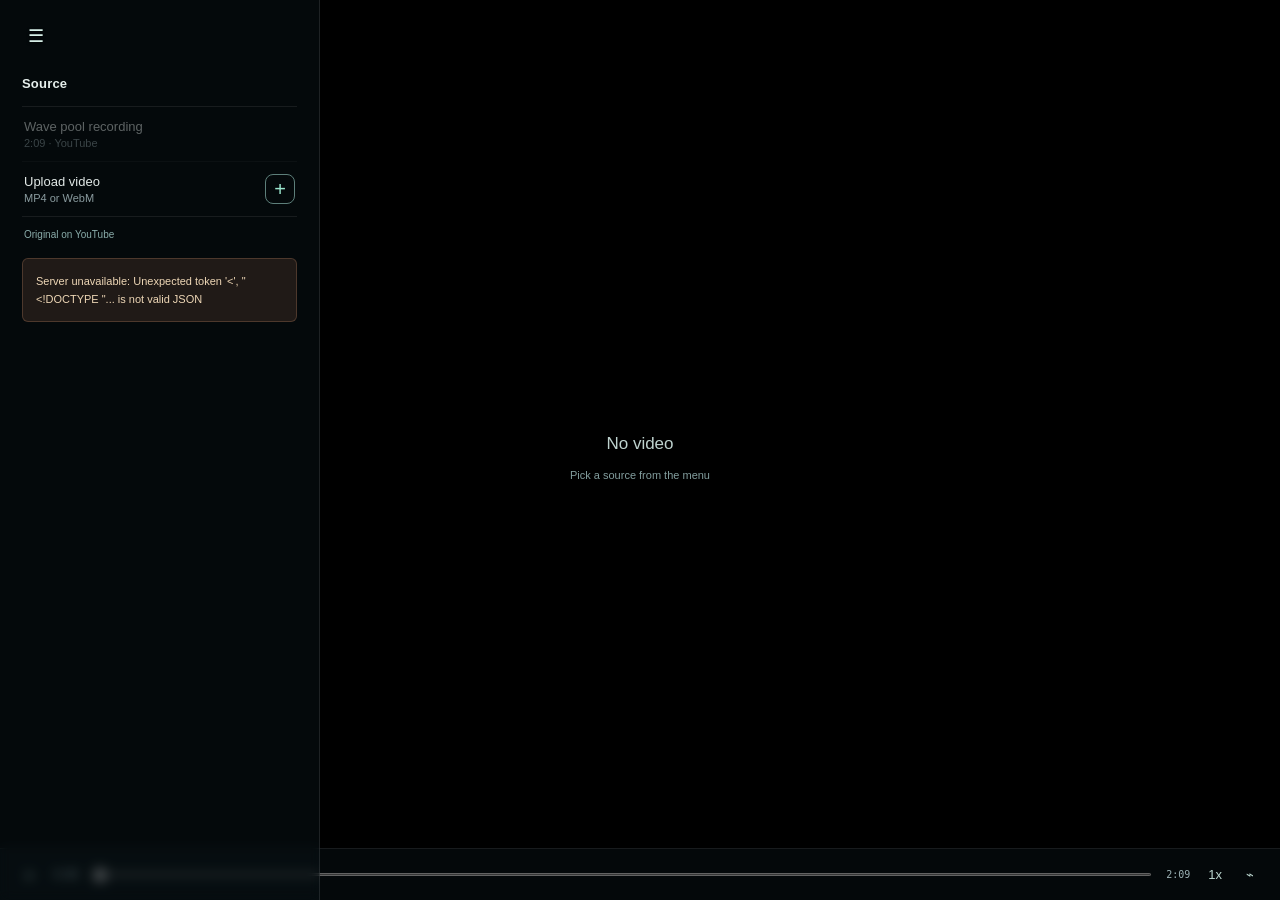
==== commit 52462577: "Tune swimmer tracking and edit review labeling - Tracking: a swimmer going partly under keeps their " ====
--- a/frontend/index.html
+++ b/frontend/index.html
@@ -25,7 +25,7 @@
           <h2>Source</h2>
           <div class="source-list">
             <button id="reference-button" class="source-row" disabled><strong>Wave pool recording</strong><small>2:09 · YouTube</small></button>
-            <label class="source-row" for="video-file"><strong>Upload video</strong><small>MP4 or WebM</small></label><input id="video-file" type="file" accept="video/mp4,video/webm" hidden>
+            <label class="source-row upload-row" for="video-file"><strong>Upload video</strong><small>MP4 or WebM</small><span class="plus" aria-hidden="true">+</span></label><input id="video-file" type="file" accept="video/mp4,video/webm" hidden>
           </div>
           <a class="source-link" href="https://www.youtube.com/watch?v=PuAfTA2wf7o" target="_blank" rel="noreferrer">Original on YouTube</a>
         </section>
--- a/frontend/style.css
+++ b/frontend/style.css
@@ -60,3 +60,10 @@
 #calibrate-panel .secondary{color:#e6f3ef}
 #calibrate-panel .text-button,#calibrate-panel summary{font-size:12px;color:#bcd6d1}
 #calibrate-panel .micro{font-size:11px;color:#bcd0cd}
+.upload-row{display:grid;grid-template-columns:1fr auto;column-gap:12px;align-items:center}
+.upload-row .plus{grid-column:2;grid-row:1/span 2;display:grid;place-items:center;width:30px;height:30px;border:1px solid #5d7f7a;border-radius:8px;font-size:20px;line-height:1;color:var(--mint)}
+.upload-row:hover .plus{border-color:var(--mint)}
+
+/* Review opens with the saved tracks directly; the separate review-event build step is not shown */
+.review-build{display:none}
+#event-review{display:none!important}  /* review queue not shown in the demo UI */
